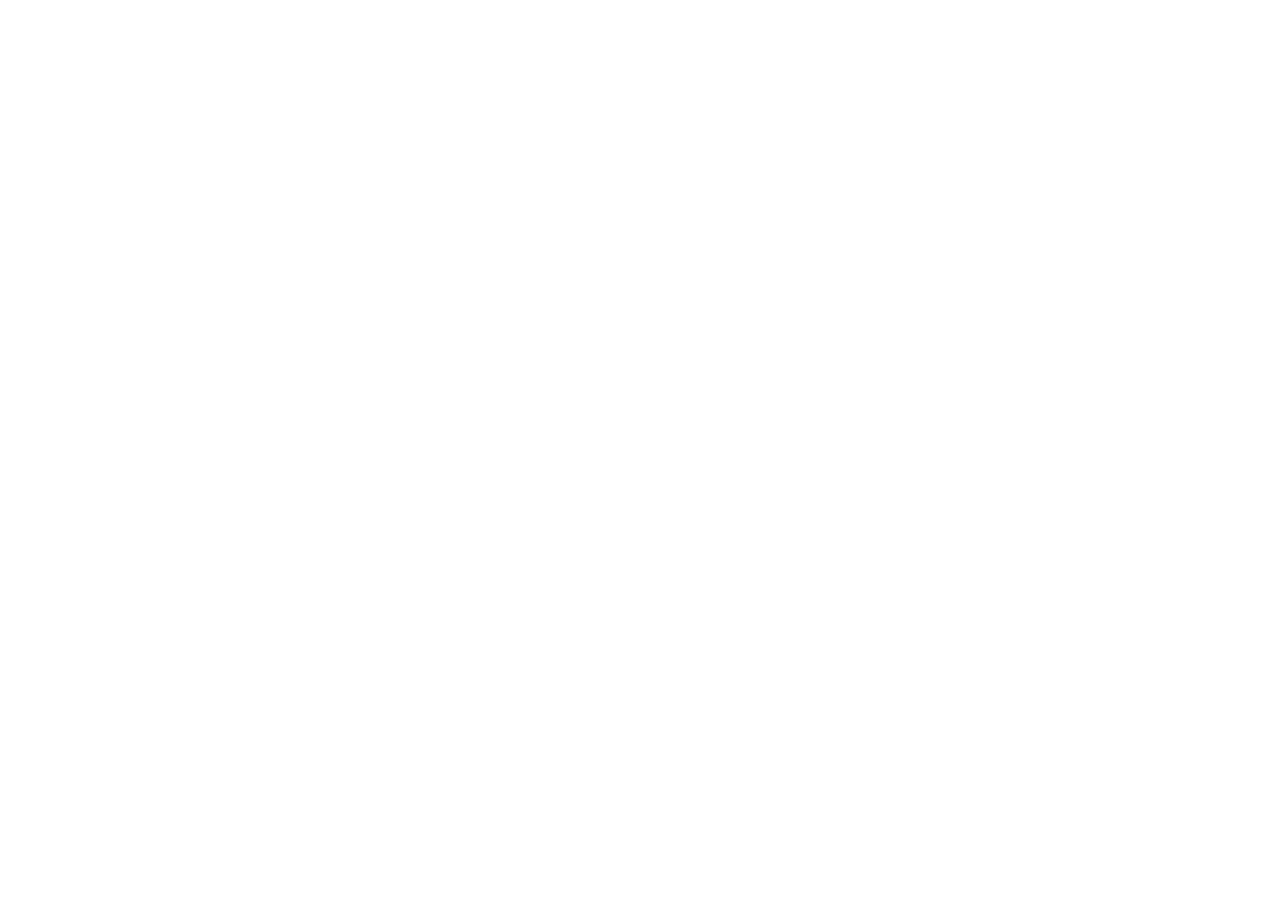
==== index.html @ e6a28691 "initial" ====
<!DOCTYPE html>
<html lang="en">
<head>
    <meta charset="UTF-8">
    <meta http-equiv="X-UA-Compatible" content="IE=edge">
    <meta name="viewport" content="width=device-width, initial-scale=1.0">
    <title>Weekly Website 2 - Food</title>

    <link rel="stylesheet" href="https://cdn.jsdelivr.net/npm/bootstrap@5.2.3/dist/css/bootstrap.min.css">
</head>
<body>
    <div class="container-fluid">
        
    </div>
</body>
</html>
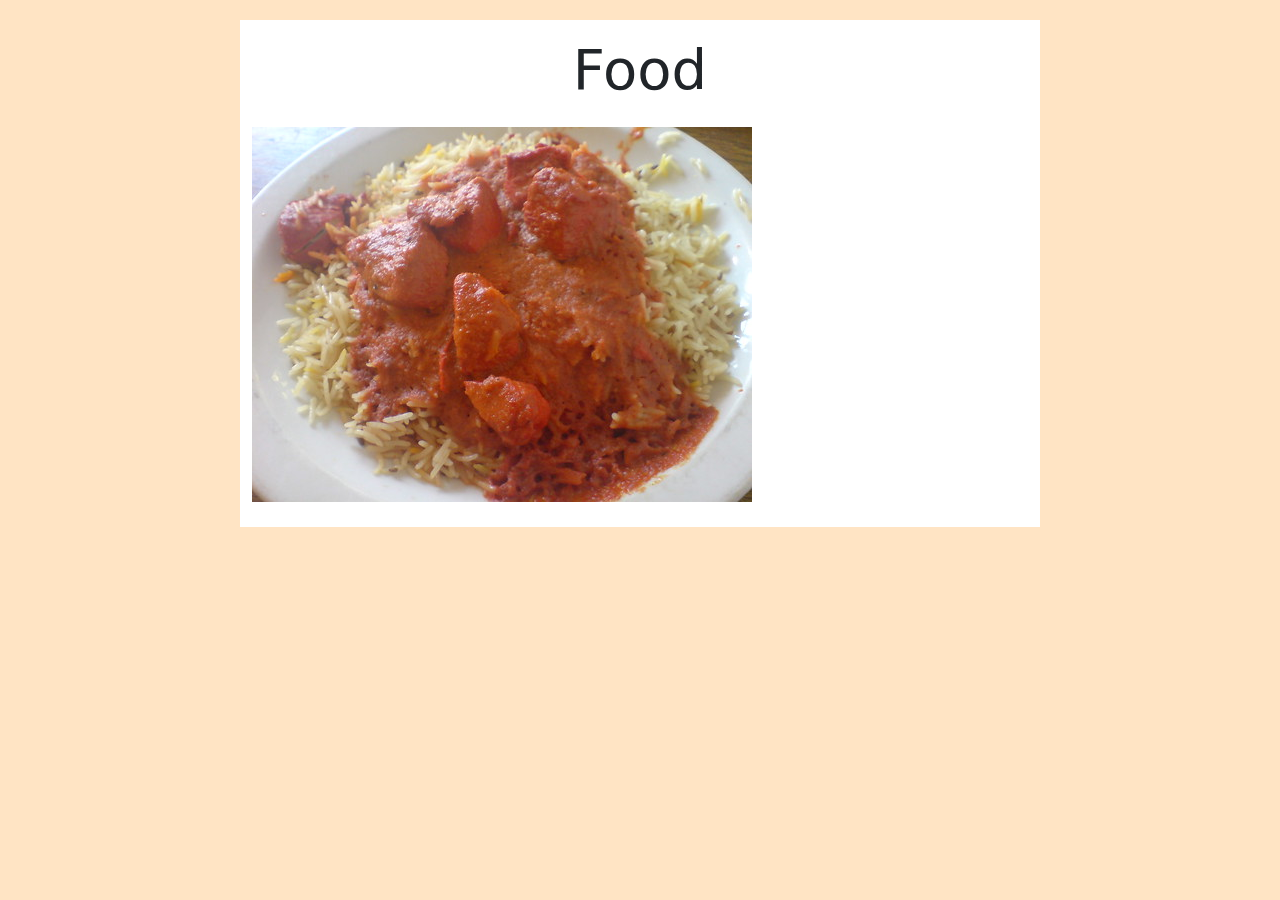
==== commit 5eba123d: "added 1 image, styled" ====
--- a/index.html
+++ b/index.html
@@ -7,10 +7,26 @@
     <title>Weekly Website 2 - Food</title>
 
     <link rel="stylesheet" href="https://cdn.jsdelivr.net/npm/bootstrap@5.2.3/dist/css/bootstrap.min.css">
+    <link rel="stylesheet" href="style.css">
 </head>
 <body>
     <div class="container-fluid">
-        
+        <h1 class="display-4 text-center py-3">Food</h1>
+        <div id="carousel-0" class="carousel slide" data-bs-ride="carousel">
+            <div class="carousel-inner">
+              <div class="carousel-item active">
+                <img src="images/tikka-masala.jpg" class="d-block" alt="...">
+              </div>
+              <div class="carousel-item">
+                <img src="..." class="d-block" alt="...">
+              </div>
+              <div class="carousel-item">
+                <img src="..." class="d-block" alt="...">
+              </div>
+            </div>
+          </div>
     </div>
+
+    <script src="https://cdn.jsdelivr.net/npm/bootstrap@5.2.3/dist/js/bootstrap.bundle.min.js" integrity="sha384-kenU1KFdBIe4zVF0s0G1M5b4hcpxyD9F7jL+jjXkk+Q2h455rYXK/7HAuoJl+0I4" crossorigin="anonymous"></script>
 </body>
 </html>--- a/style.css
+++ b/style.css
@@ -0,0 +1,19 @@
+body {
+    background-color:bisque;
+}
+.container-fluid {
+    max-width:800px;
+    width:95%;
+    margin:20px auto 20px auto;
+    background-color: white;
+}
+.carousel {
+    height:400px;
+}
+.carousel-inner  img {
+    object-fit: contain;
+    max-width: 100%;
+    max-height: 100%;
+    width: auto;
+    height: auto;
+}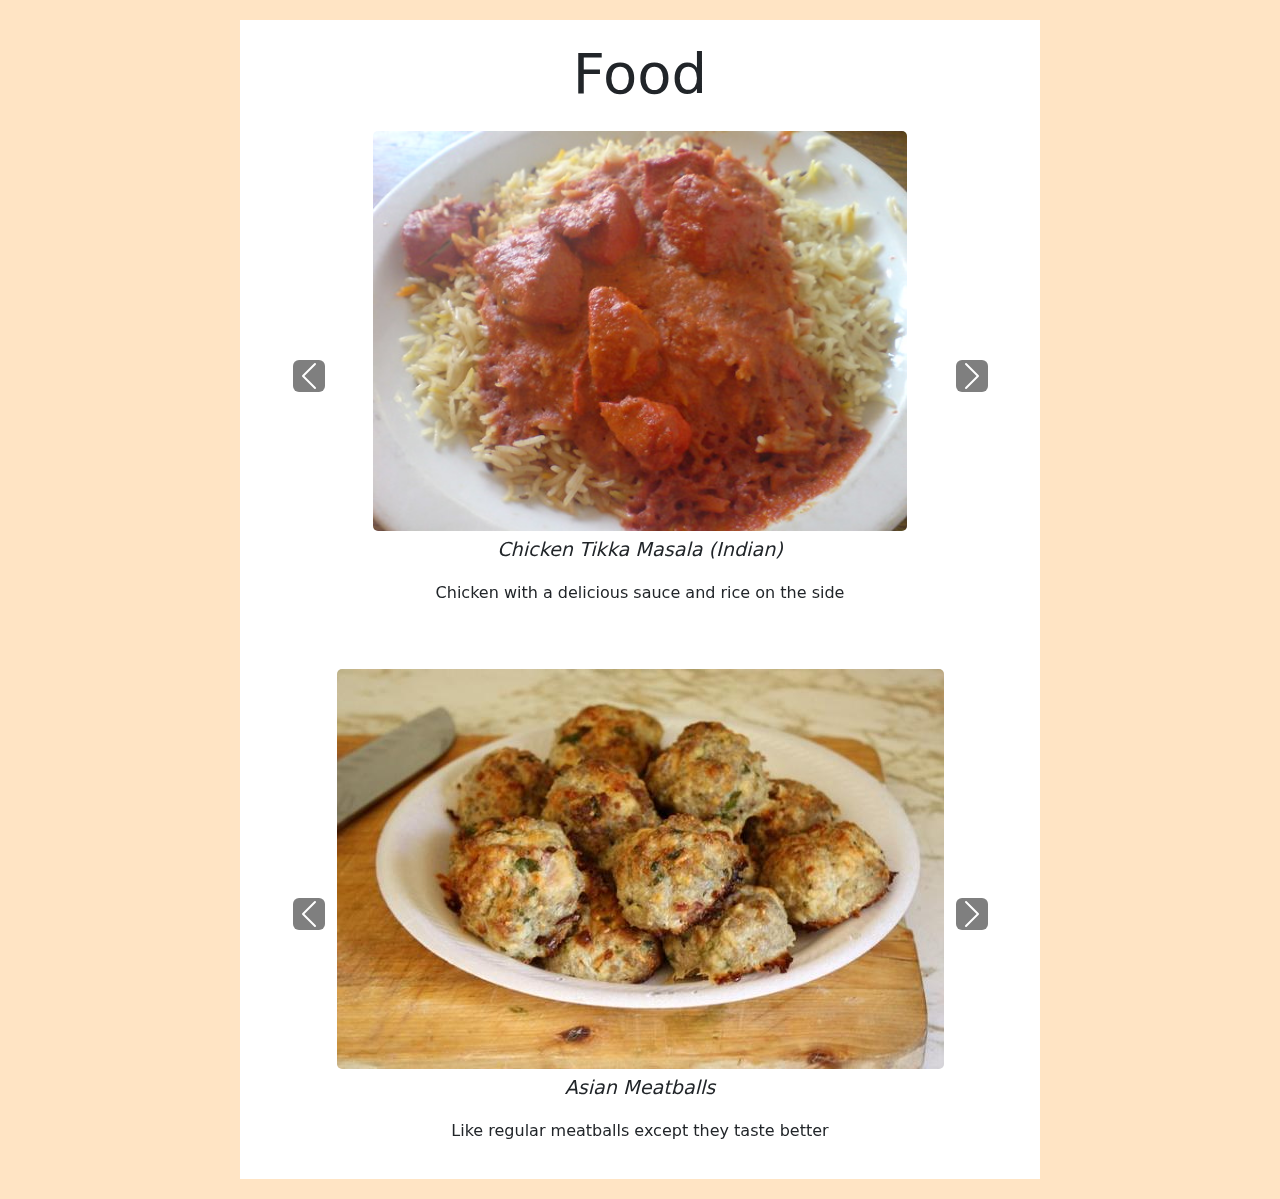
==== commit 4115b00a: "added more food, bug fixes, & descriptions" ====
--- a/index.html
+++ b/index.html
@@ -11,20 +11,75 @@
 </head>
 <body>
     <div class="container-fluid">
-        <h1 class="display-4 text-center py-3">Food</h1>
-        <div id="carousel-0" class="carousel slide" data-bs-ride="carousel">
+        <h1 class="display-4 text-center pb-3">Food</h1>
+        <div id="carousel-0" class="carousel slide mb-5" data-bs-ride="false">
             <div class="carousel-inner">
-              <div class="carousel-item active">
-                <img src="images/tikka-masala.jpg" class="d-block" alt="...">
-              </div>
-              <div class="carousel-item">
-                <img src="..." class="d-block" alt="...">
-              </div>
-              <div class="carousel-item">
-                <img src="..." class="d-block" alt="...">
-              </div>
+                <div class="carousel-item active">
+                    <img src="images/tikka-masala.jpg" class="d-block" alt="...">
+                    <p class="title">Chicken Tikka Masala (Indian)</p>
+                    <p class="desc">
+                        Chicken with a delicious sauce and rice on the side
+                    </p>
+                </div>
+                <div class="carousel-item">
+                    <img src="images/pineapple-rice.jpg" class="d-block" alt="...">
+                    <p class="title">Pineapple Rice (Thai)</p>
+                    <p class="desc">
+                        Rice with a variety of vegetables, and pineapple
+                    </p>
+                </div>
+                <div class="carousel-item">
+                    <img src="images/fried-rice.jpg" class="d-block" alt="...">
+                    <p class="title">Pork Fried Rice (Chinese)</p>
+                    <a href="seinfeld.html" class="desc">
+                        Some cooked pork with rice around it
+                    </a>
+                </div>
             </div>
-          </div>
+            <button class="carousel-control-prev" type="button" data-bs-target="#carousel-0" data-bs-slide="prev">
+                <span class="carousel-control-prev-icon bg-black rounded" aria-hidden="true"></span>
+                <span class="visually-hidden">Previous</span>
+            </button>
+            <button class="carousel-control-next" type="button" data-bs-target="#carousel-0" data-bs-slide="next">
+                <span class="carousel-control-next-icon bg-black rounded" aria-hidden="true"></span>
+                <span class="visually-hidden">Next</span>
+            </button>
+        </div>
+        
+        <div id="carousel-1" class="carousel slide" data-bs-ride="false">
+            <div class="carousel-inner">
+                <div class="carousel-item active">
+                    <img src="images/asian-meatballs.jpg" class="d-block" alt="...">
+                    <p class="title">Asian Meatballs</p>
+                    <p class="desc">
+                        Like regular meatballs except they taste better
+                    </p>
+                </div>
+                <div class="carousel-item">
+                    <img src="images/taquitos.jpg" class="d-block" alt="...">
+                    <p class="title">Taquitos (Mexican)</p>
+                    <p class="desc">
+                        A "mini taco", often filled with meat and cheese
+                    </p>
+                </div>
+                <div class="carousel-item">
+                    <img src="images/samosas.jpg" class="d-block" alt="...">
+                    <p class="title">Chicken Samosas (Indian)</p>
+                    <p class="desc">
+                        Stuffed with chicken!
+                    </p>
+                </div>
+            </div>
+            
+            <button class="carousel-control-prev" type="button" data-bs-target="#carousel-1" data-bs-slide="prev">
+                <span class="carousel-control-prev-icon bg-black rounded" aria-hidden="true"></span>
+                <span class="visually-hidden">Previous</span>
+            </button>
+            <button class="carousel-control-next" type="button" data-bs-target="#carousel-1" data-bs-slide="next">
+                <span class="carousel-control-next-icon bg-black rounded" aria-hidden="true"></span>
+                <span class="visually-hidden">Next</span>
+            </button>
+        </div>
     </div>
 
     <script src="https://cdn.jsdelivr.net/npm/bootstrap@5.2.3/dist/js/bootstrap.bundle.min.js" integrity="sha384-kenU1KFdBIe4zVF0s0G1M5b4hcpxyD9F7jL+jjXkk+Q2h455rYXK/7HAuoJl+0I4" crossorigin="anonymous"></script>
--- a/style.css
+++ b/style.css
@@ -5,15 +5,30 @@
     max-width:800px;
     width:95%;
     margin:20px auto 20px auto;
+    padding:20px 10px 20px 10px;
     background-color: white;
 }
-.carousel {
-    height:400px;
+.carousel-item > img {
+    object-fit:cover;
+    margin:auto;
+    width:auto;
+    max-width:100%;
+    height: 400px;
+    border-radius:5px;
 }
-.carousel-inner  img {
-    object-fit: contain;
-    max-width: 100%;
-    max-height: 100%;
-    width: auto;
-    height: auto;
+.carousel-item > .title {
+    text-align:center;
+    font-style:italic;
+    font-size:1.2rem;
+    margin-top:5px;
+}
+.carousel-item > .desc {
+    text-align:center;
+
+    /* Default style for p tags*/
+    display:block;
+    margin-top: 1em;
+    margin-bottom: 1em;
+    margin-left: 0;
+    margin-right: 0;
 }